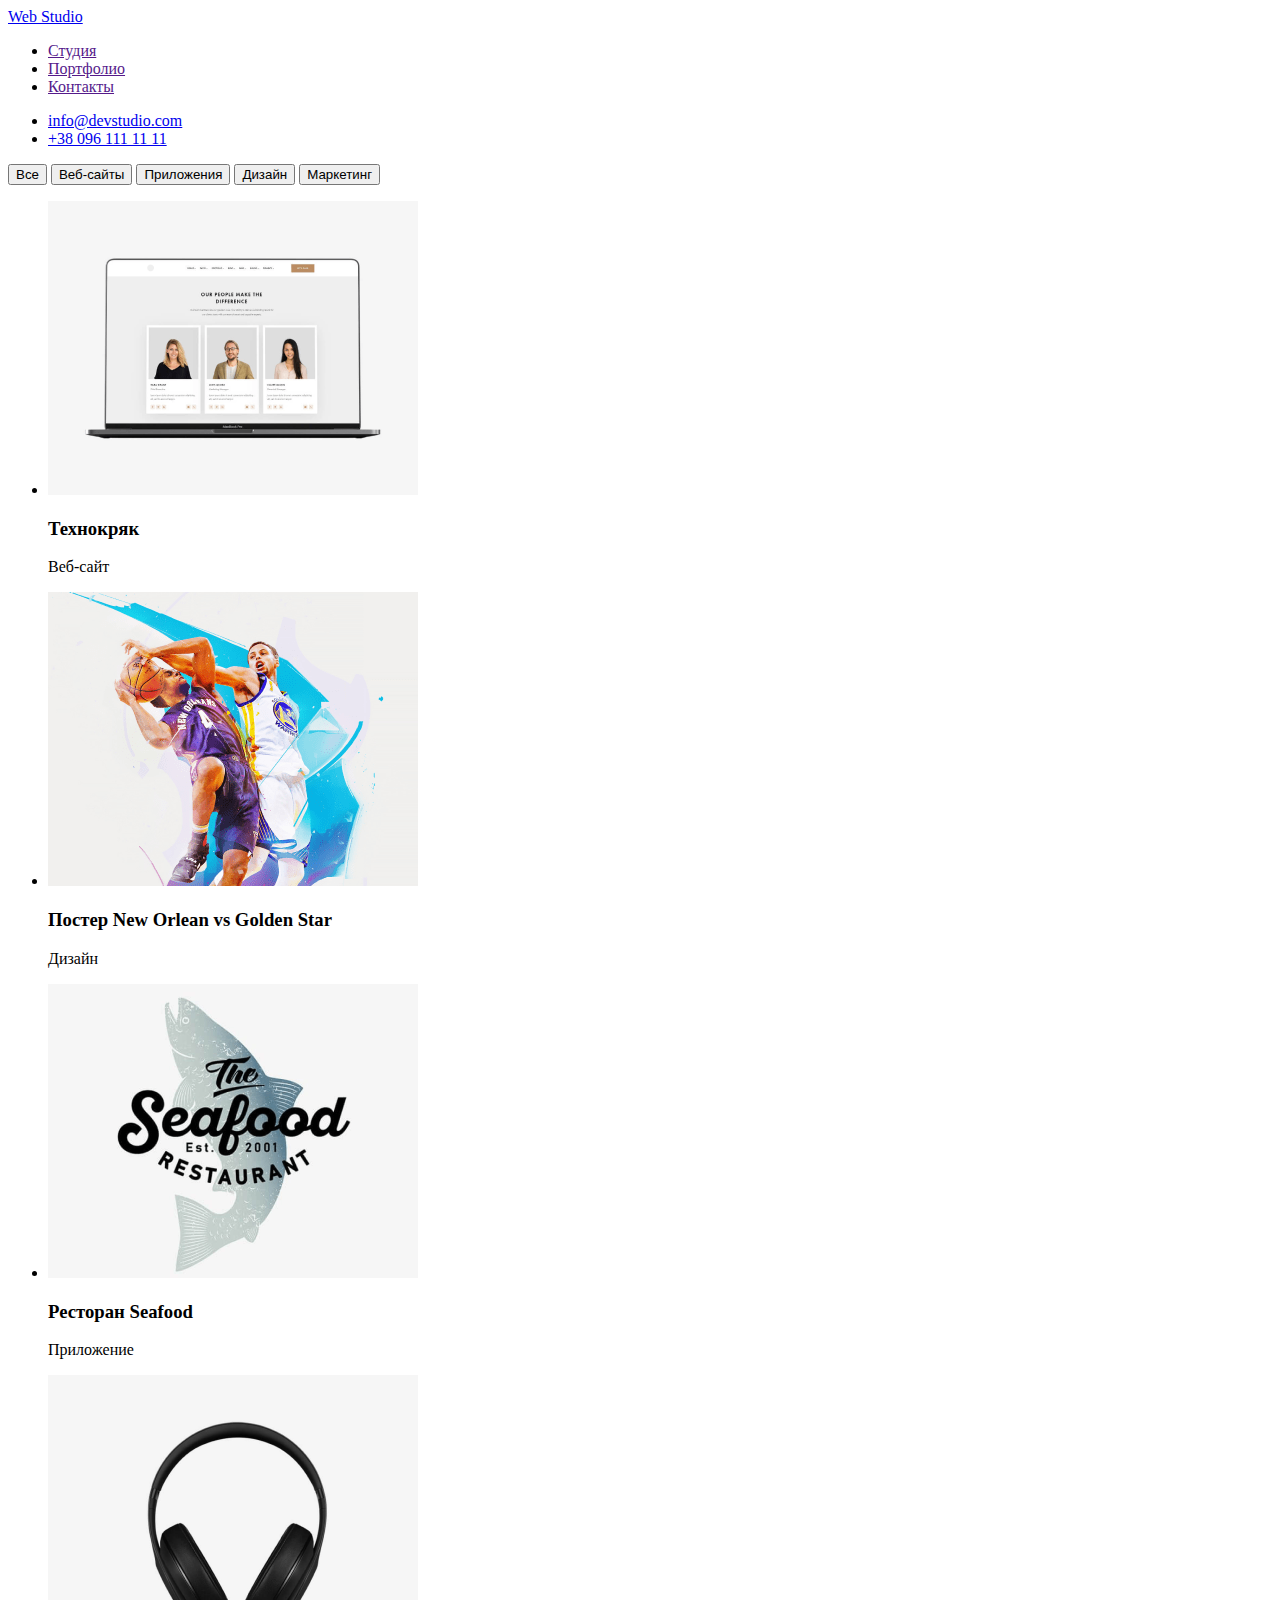
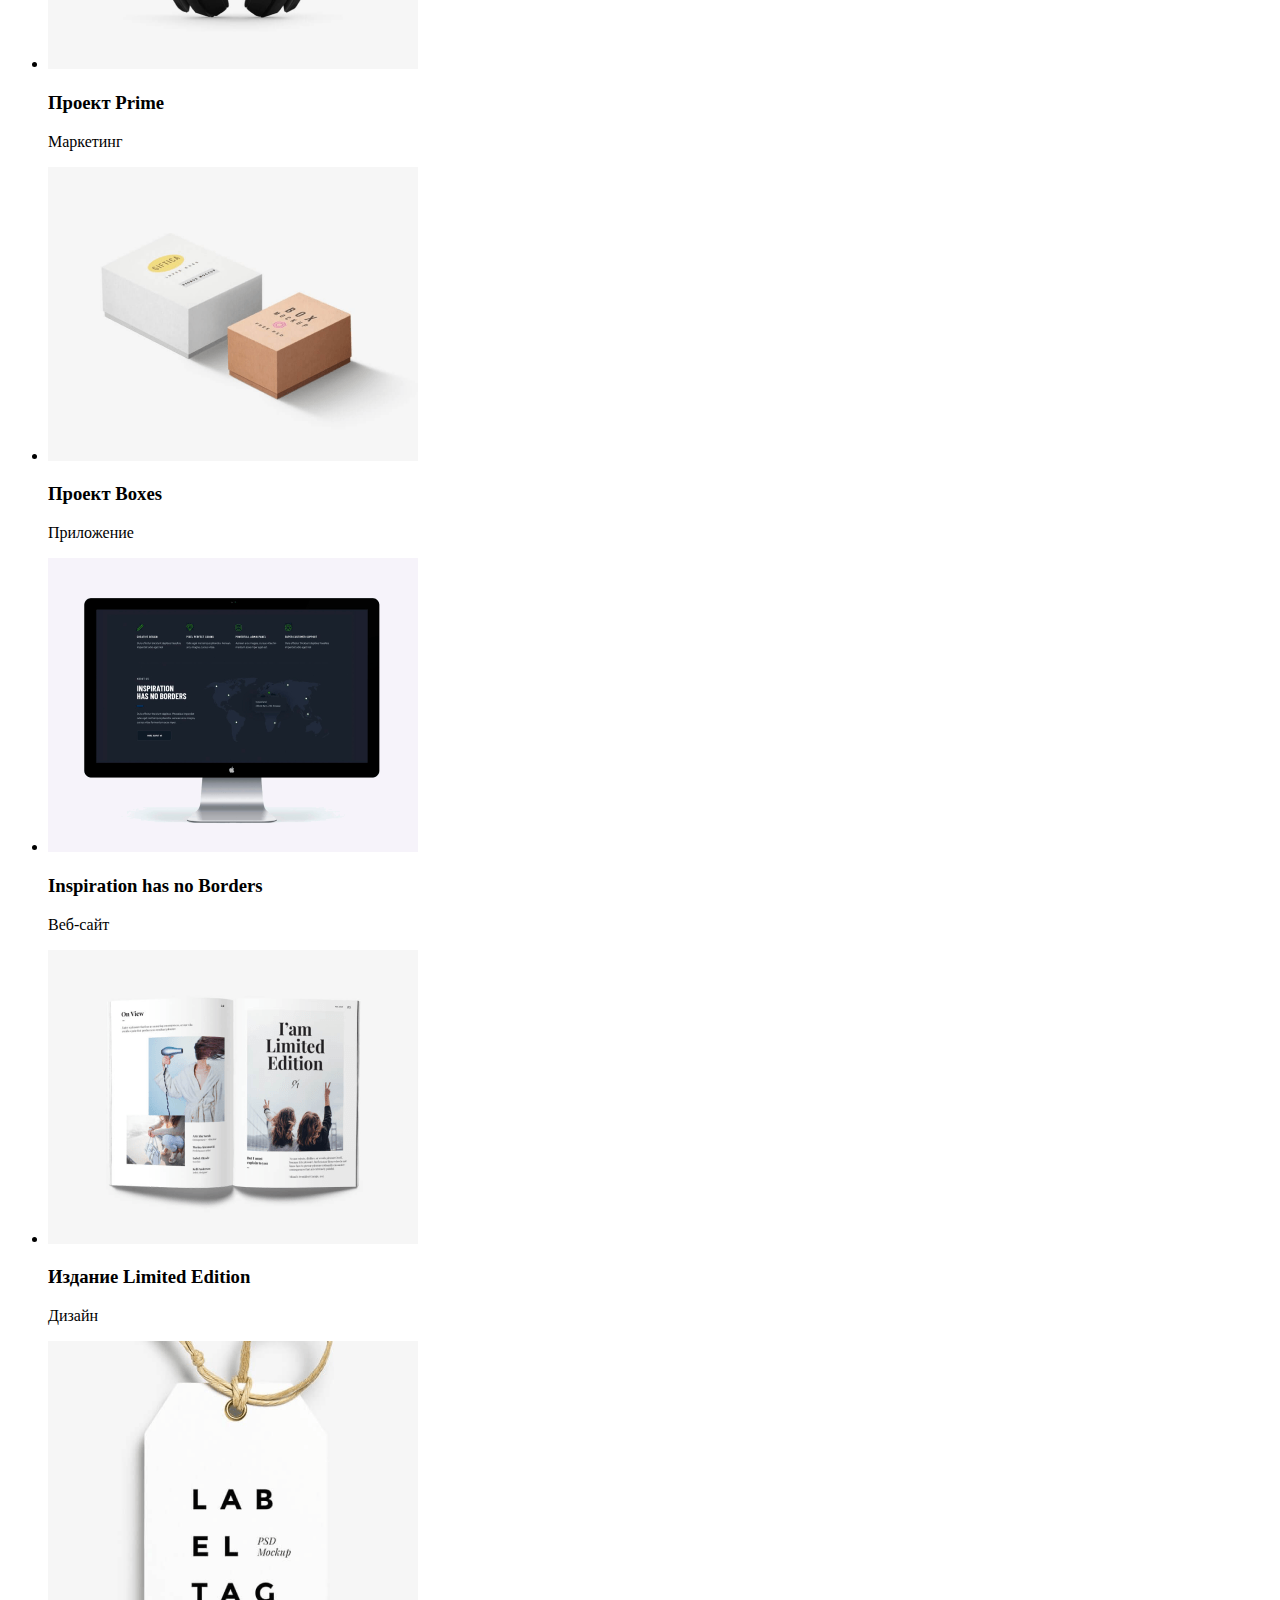
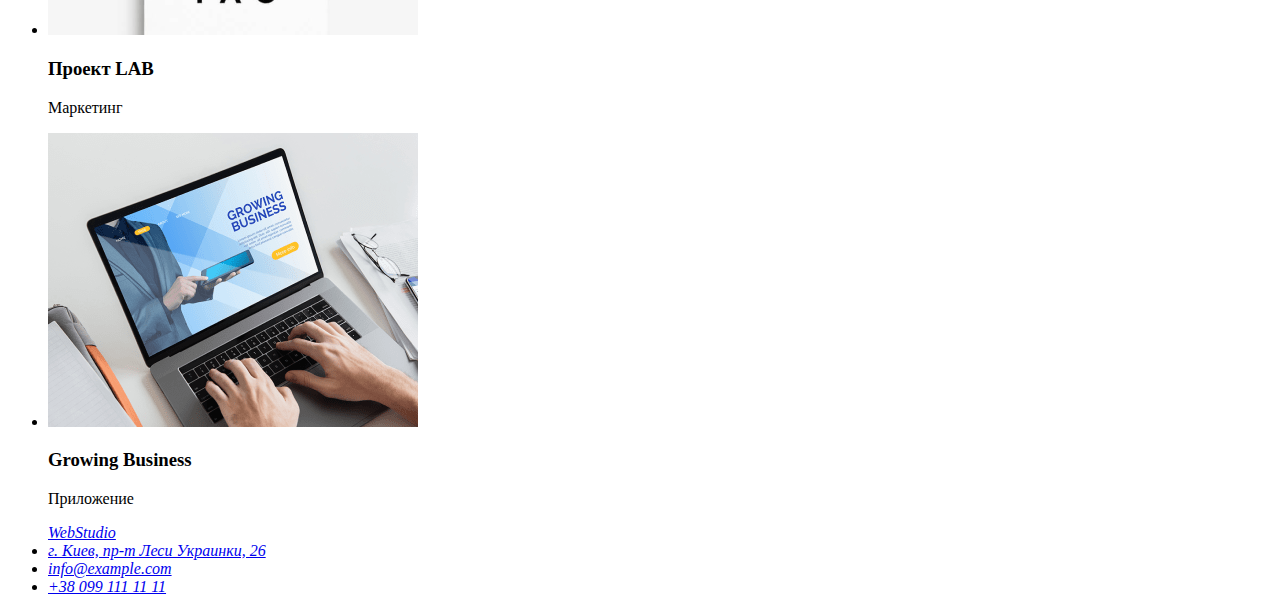
==== porfolio.html @ 84633be3 "Портфолио" ====
<!DOCTYPE html>
<html lang="ru">
<head>
    <meta charset="UTF-8">
    <meta http-equiv="X-UA-Compatible" content="IE=edge">
    <meta name="viewport" content="width=device-width, initial-scale=1.0">
    <title>Document</title>
</head>
<header>
        <nav class="header-nav">
            <a href="/" class="header-logo">Web Studio</a>
            <ul class="header-menu">
                <li class="header-link"><a href="">Студия</a></li>
                <li class="header-link"><a href="">Портфолио</a></li>
                <li class="header-link"><a href="">Контакты</a></li>
            </ul>
        </nav>
        <ul class="contact-list">
            <li><a class="contact" href="mailto:info@devstudio.com">info@devstudio.com</a></li>
            <li><a class="contact" href=tel:+380961111111">+38 096 111 11 11</a></li>
        </ul>
</header>
<section>
    <button type="button">Все</button>
    <button type="button">Веб-сайты</button>
    <button type="button">Приложения</button>
    <button type="button">Дизайн</button> 
    <button type="button">Маркетинг</button>

</section>
<section>
    <ul>
        <li>
            <img src="./images/job1.png" 
            alt="веб-сайт"
            width="370"
            height="294">
            <h3>Технокряк</h3>
            <p>Веб-сайт</p>
        </li>
        <li>
            <img src="./images/job2.png"
            alt="Дизайн" 
            width="370" 
            height="294">
            <h3 lang="en">Постер New Orlean vs Golden Star</h3>
            <p>Дизайн</p>
        </li>
        <li>
            <img src="./images/job3.png" 
            alt="ресторан" 
            width="370" 
            height="294">
            <h3 lang="en">Ресторан Seafood</h3>
            <p>Приложение</p>
        </li>
        <li>
            <img src="./images/job4.png" 
            alt="проект" 
            width="370" 
            height="294">
            <h3 lang="en">Проект Prime</h3>
            <p>Маркетинг</p>
        </li>
        <li>
            <img src="./images/job5.png" 
            alt="проект" 
            width="370" 
            height="294">
            <h3 lang="en">Проект Boxes</h3>
            <p>Приложение</p>
        </li>
        <li>
            <img src="./images/job6.png" 
            alt="веб-сайт" 
            width="370" 
            height="294">
            <h3 lang="en">Inspiration has no Borders</h3>
            <p>Веб-сайт</p>
        </li>
        <li>
            <img src="./images/job7.png" 
            alt="издание" 
            width="370" 
            height="294">
            <h3 lang="en">Издание Limited Edition</h3>
            <p>Дизайн</p>
        </li>
        <li>
            <img src="./images/job8.png" 
            alt="проект" 
            width="370" 
            height="294">
            <h3 lang="en">Проект LAB</h3>
            <p>Маркетинг</p>
        </li>
        <li>
            <img src="./images/job9.png" 
            alt="приложение"
             width="370" 
            height="294">
            <h3 lang="en">Growing Business</h3>
            <p>Приложение</p>
        </li>
    </ul>
</section>
<footer>
    <address>
        <ul class="list">
            <a href="/">WebStudio</a>
            <li>
                <a href="https://goo.gl/maps/559JVEKqnvfDjo5R9" target="_blank" rel="noopener noreferrer">
                    г. Киев, пр-т Леси Украинки, 26</a>
            </li>
            <li>
                <a href="mailto:info@example.com">info@example.com</a>
            </li>
            <li>
                <a href=tel:+380991111111">+38 099 111 11 11</a>
            </li>
        </ul>
    </address>
</footer>
<body>
    
</body>
</html>
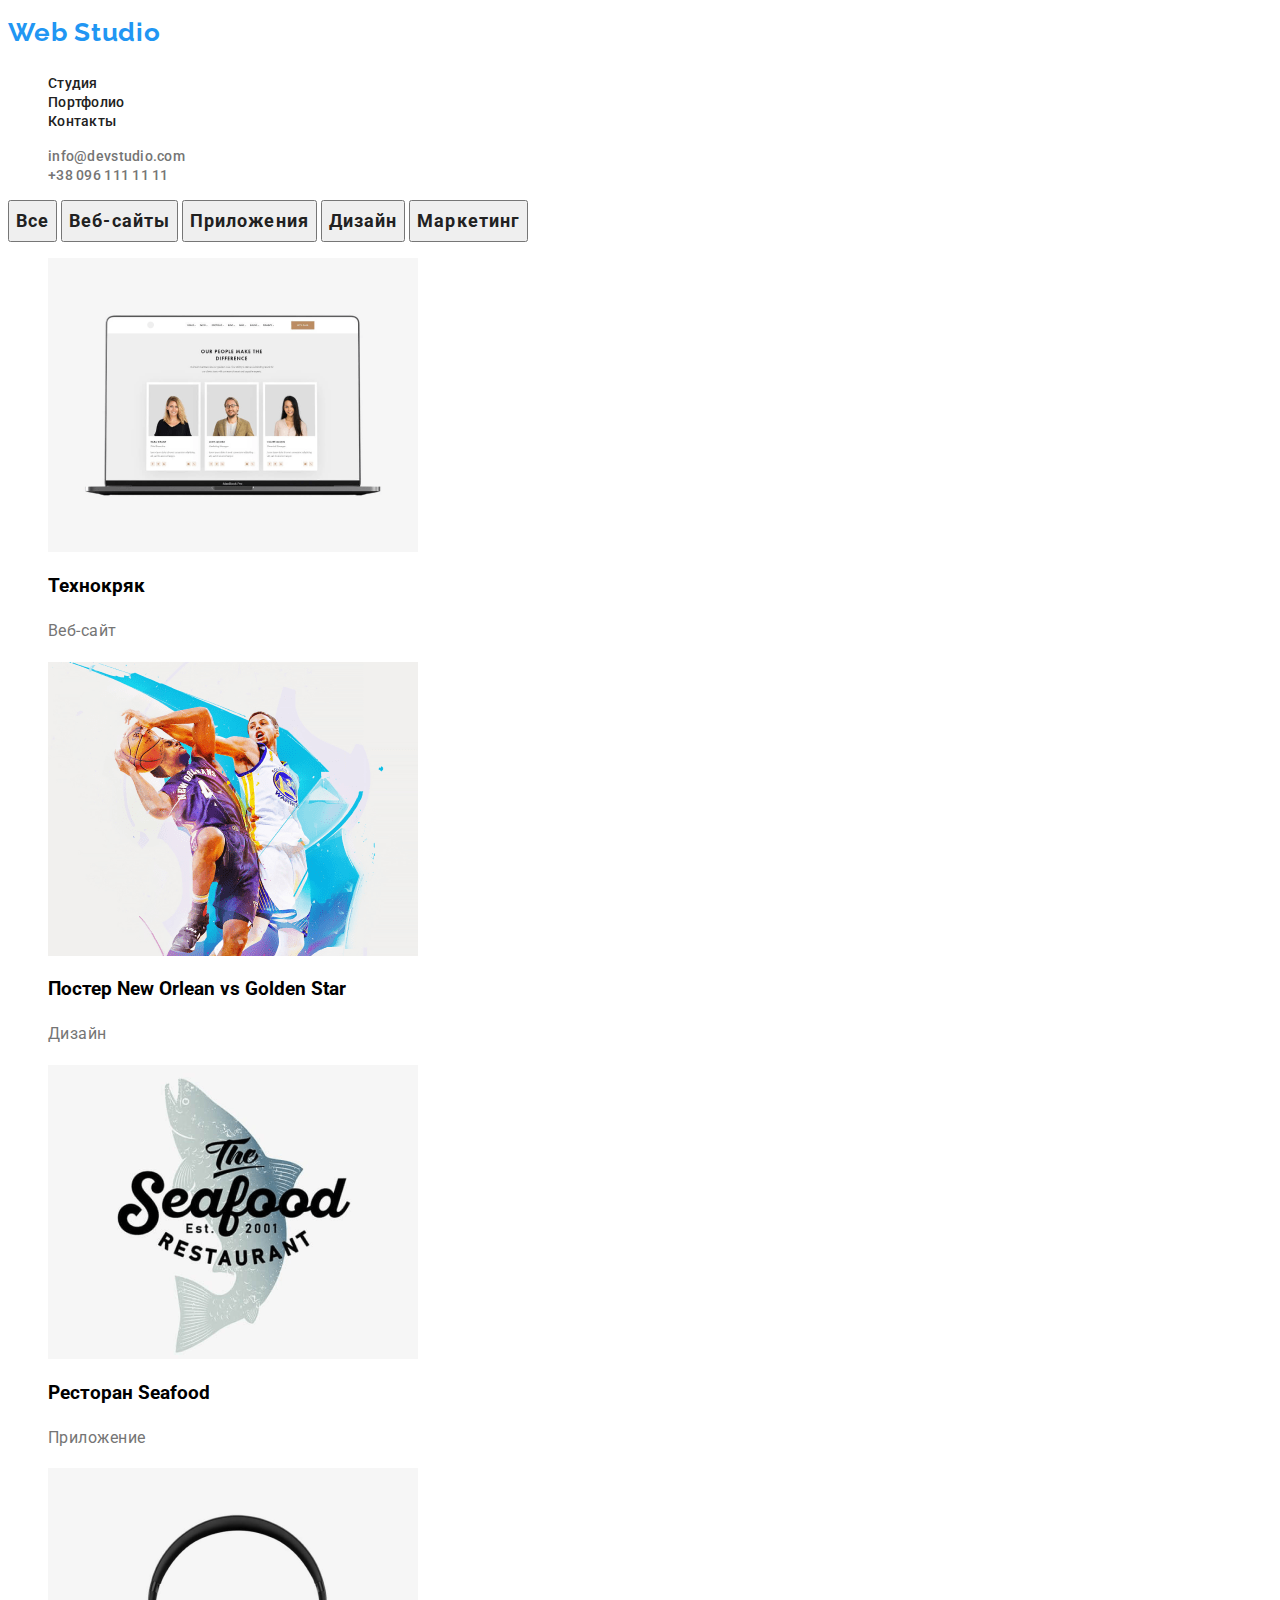
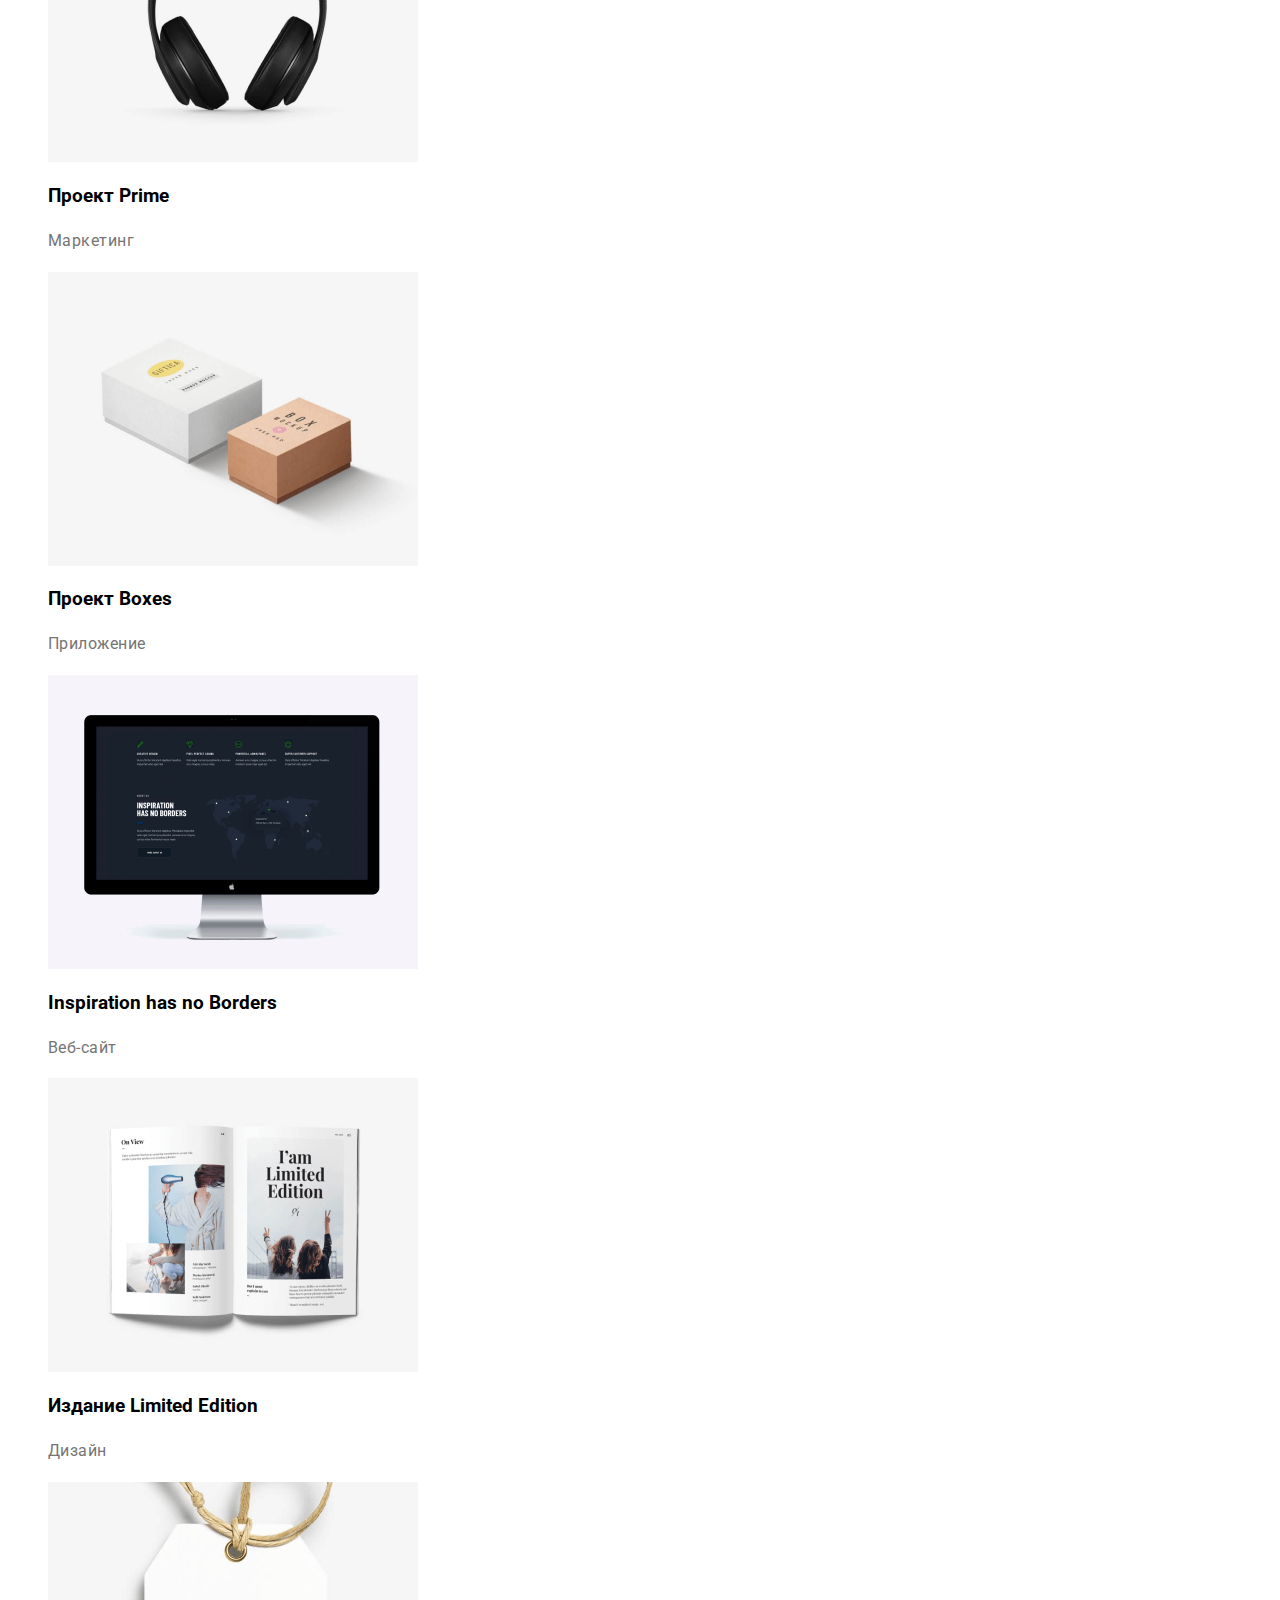
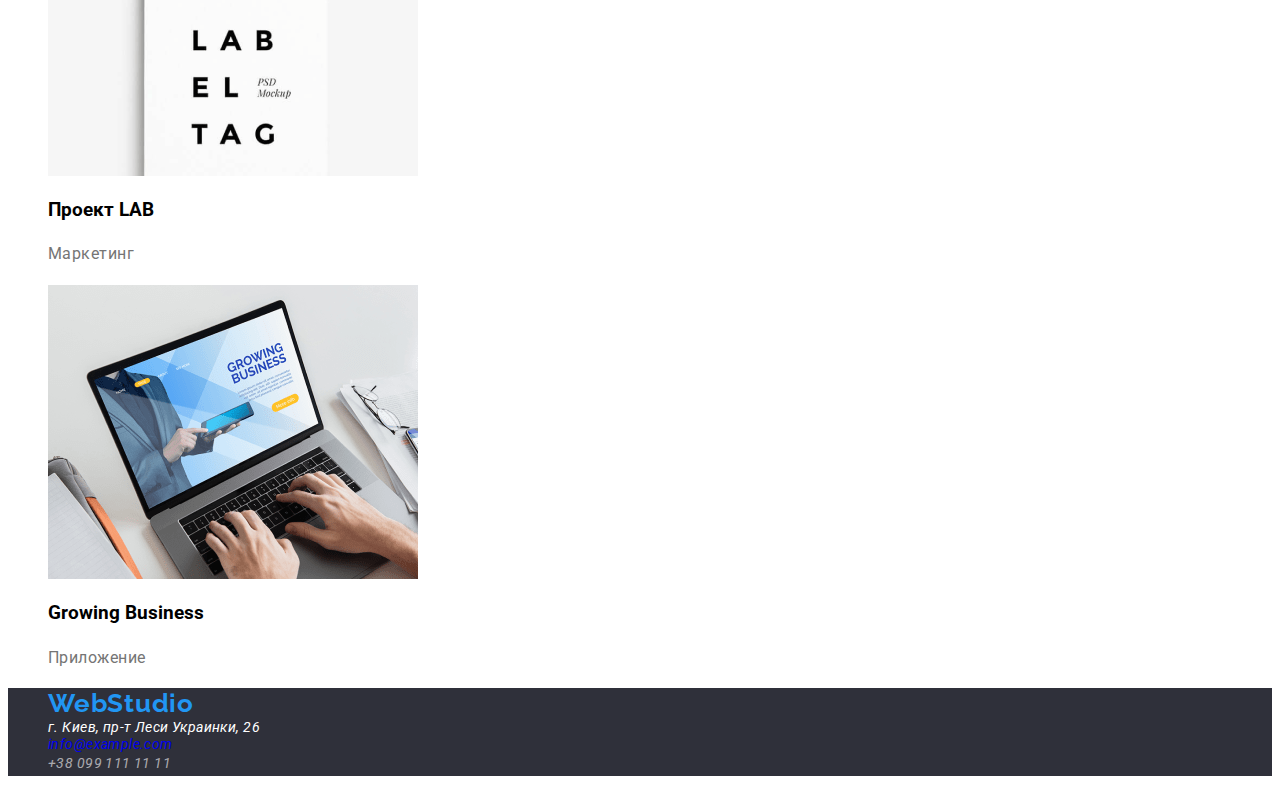
==== commit b99a9efd: "Почти готовый)" ====
--- a/porfolio.html
+++ b/porfolio.html
@@ -5,118 +5,123 @@
     <meta http-equiv="X-UA-Compatible" content="IE=edge">
     <meta name="viewport" content="width=device-width, initial-scale=1.0">
     <title>Document</title>
+    <link rel="preconnect" href="https://fonts.googleapis.com">
+    <link rel="preconnect" href="https://fonts.gstatic.com" crossorigin>
+    <link href="https://fonts.googleapis.com/css2?family=Raleway:wght@700&family=Roboto:wght@400;500;700;900&display=swap"
+        rel="stylesheet">
+    <link rel="stylesheet" href="./css/porfolio.css">
 </head>
-<header>
+<header class="header">
         <nav class="header-nav">
-            <a href="/" class="header-logo">Web Studio</a>
-            <ul class="header-menu">
-                <li class="header-link"><a href="">Студия</a></li>
-                <li class="header-link"><a href="">Портфолио</a></li>
-                <li class="header-link"><a href="">Контакты</a></li>
+            <a href="/" class="link header-logo">Web Studio</a>
+            <ul class="list header-menu">
+                <li class="header-link"><a class="link header-btn" href="">Студия</a></li>
+                <li class="header-link"><a class="link header-btn" href="">Портфолио</a></li>
+                <li class="header-link"><a class="link header-btn" href="">Контакты</a></li>
             </ul>
         </nav>
-        <ul class="contact-list">
-            <li><a class="contact" href="mailto:info@devstudio.com">info@devstudio.com</a></li>
-            <li><a class="contact" href=tel:+380961111111">+38 096 111 11 11</a></li>
+        <ul class="list header-list-contact">
+            <li class="header-con-link"><a class="link header-mail" href="mailto:info@devstudio.com">info@devstudio.com</a></li>
+            <li class="header-con-link"><a class="link header-tel" href=link tel:+380961111111">+38 096 111 11 11</a></li>
         </ul>
 </header>
-<section>
-    <button type="button">Все</button>
-    <button type="button">Веб-сайты</button>
-    <button type="button">Приложения</button>
-    <button type="button">Дизайн</button> 
-    <button type="button">Маркетинг</button>
+<section class="button">
+    <button class="button-menu" type="button">Все</button>
+    <button class="button-menu" type="button">Веб-сайты</button>
+    <button class="button-menu" type="button">Приложения</button>
+    <button class="button-menu" type="button">Дизайн</button> 
+    <button class="button-menu" type="button">Маркетинг</button>
 
 </section>
-<section>
-    <ul>
-        <li>
+<section class="portfolio">
+    <ul class="list portfolio-list">
+        <li class="portfolio-item">
             <img src="./images/job1.png" 
             alt="веб-сайт"
             width="370"
             height="294">
-            <h3>Технокряк</h3>
-            <p>Веб-сайт</p>
+            <h3 class="portfolio-title">Технокряк</h3>
+            <p class="portfolio-per">Веб-сайт</p>
         </li>
-        <li>
+        <li class="portfolio-item">
             <img src="./images/job2.png"
             alt="Дизайн" 
             width="370" 
             height="294">
-            <h3 lang="en">Постер New Orlean vs Golden Star</h3>
-            <p>Дизайн</p>
+            <h3 class="portfolio-title" lang="en">Постер New Orlean vs Golden Star</h3>
+            <p class="portfolio-per">Дизайн</p>
         </li>
-        <li>
+        <li class="portfolio-item">
             <img src="./images/job3.png" 
             alt="ресторан" 
             width="370" 
             height="294">
-            <h3 lang="en">Ресторан Seafood</h3>
-            <p>Приложение</p>
+            <h3 class="portfolio-title" lang="en">Ресторан Seafood</h3>
+            <p class="portfolio-per">Приложение</p>
         </li>
-        <li>
+        <li class="portfolio-item">
             <img src="./images/job4.png" 
             alt="проект" 
             width="370" 
             height="294">
-            <h3 lang="en">Проект Prime</h3>
-            <p>Маркетинг</p>
+            <h3 class="portfolio-title" lang="en">Проект Prime</h3>
+            <p class="portfolio-per">Маркетинг</p>
         </li>
-        <li>
+        <li class="portfolio-item">
             <img src="./images/job5.png" 
             alt="проект" 
             width="370" 
             height="294">
-            <h3 lang="en">Проект Boxes</h3>
-            <p>Приложение</p>
+            <h3 class="portfolio-title" lang="en">Проект Boxes</h3>
+            <p class="portfolio-per">Приложение</p>
         </li>
-        <li>
+        <li class="portfolio-item">
             <img src="./images/job6.png" 
             alt="веб-сайт" 
             width="370" 
             height="294">
-            <h3 lang="en">Inspiration has no Borders</h3>
-            <p>Веб-сайт</p>
+            <h3 class="portfolio-title" lang="en">Inspiration has no Borders</h3>
+            <p class="portfolio-per">Веб-сайт</p>
         </li>
-        <li>
+        <li class="portfolio-item">
             <img src="./images/job7.png" 
             alt="издание" 
             width="370" 
             height="294">
-            <h3 lang="en">Издание Limited Edition</h3>
-            <p>Дизайн</p>
+            <h3 class="portfolio-title" lang="en">Издание Limited Edition</h3>
+            <p class="portfolio-per">Дизайн</p>
         </li>
-        <li>
+        <li class="portfolio-item">
             <img src="./images/job8.png" 
             alt="проект" 
             width="370" 
             height="294">
-            <h3 lang="en">Проект LAB</h3>
-            <p>Маркетинг</p>
+            <h3 class="portfolio-title" lang="en">Проект LAB</h3>
+            <p class="portfolio-per">Маркетинг</p>
         </li>
-        <li>
+        <li class="portfolio-item">
             <img src="./images/job9.png" 
             alt="приложение"
              width="370" 
             height="294">
-            <h3 lang="en">Growing Business</h3>
-            <p>Приложение</p>
+            <h3 class="portfolio-title" lang="en">Growing Business</h3>
+            <p class="portfolio-per">Приложение</p>
         </li>
     </ul>
 </section>
-<footer>
-    <address>
-        <ul class="list">
-            <a href="/">WebStudio</a>
-            <li>
-                <a href="https://goo.gl/maps/559JVEKqnvfDjo5R9" target="_blank" rel="noopener noreferrer">
+<footer class="footer-address">
+    <address class="address">
+        <ul class="list footer-list">
+            <a class="link footer-logo"  href="/">WebStudio</a>
+            <li class="footer-item">
+                <a class="link footer-address" href="https://goo.gl/maps/559JVEKqnvfDjo5R9" target="_blank" rel="noopener noreferrer">
                     г. Киев, пр-т Леси Украинки, 26</a>
             </li>
-            <li>
-                <a href="mailto:info@example.com">info@example.com</a>
+            <li class="footer-item">
+                <a class="link" href="mailto:info@example.com">info@example.com</a>
             </li>
-            <li>
-                <a href=tel:+380991111111">+38 099 111 11 11</a>
+            <li class="link footer-mail">
+                <a class="link footer-tel" href=tel:+380991111111">+38 099 111 11 11</a>
             </li>
         </ul>
     </address>
--- a/css/porfolio.css
+++ b/css/porfolio.css
@@ -0,0 +1,108 @@
+body {
+  font-family: "Roboto", sans-serif;
+}
+
+.list {
+  list-style: none;
+}
+
+.link {
+  text-decoration: none;
+}
+/*--------------------- HEADER -----------------------*/
+.header-logo {
+  font-family: "Raleway", sans-serif;
+  font-style: normal;
+  font-weight: bold;
+  font-size: 26px;
+  line-height: 1.9;
+  letter-spacing: 0.03em;
+  color: #2196f3;
+}
+
+.header-btn {
+  font-weight: 500;
+  font-size: 14px;
+  line-height: 1.14;
+  letter-spacing: 0.02em;
+  color: #212121;
+}
+
+.header-btn:focus,
+.header-btn:hover {
+  color: #2196f3;
+}
+
+.header-mail,
+.header-tel {
+  font-weight: 500;
+  font-size: 14px;
+  line-height: 1.14;
+  letter-spacing: 0.02em;
+  color: #757575;
+}
+
+/*--------------------- BUTTON -----------------------*/
+
+.button-menu {
+  font-family: inherit;
+  font-weight: 500;
+  font-size: 16px;
+  line-height: 1.6;
+  text-align: center;
+  letter-spacing: 0.03em;
+  color: #212121;
+}
+
+.button-menu:focus,
+.button-menu:hover {
+  color: #ffffff;
+}
+
+/*--------------------- PORTFOLIO -----------------------*/
+
+.button-menu {
+  font-weight: bold;
+  font-size: 18px;
+  line-height: 2;
+  letter-spacing: 0.06em;
+  color: #212121;
+}
+
+.portfolio-per {
+  font-weight: normal;
+  font-size: 16px;
+  line-height: 1.87;
+  letter-spacing: 0.03em;
+  color: #757575;
+}
+.footer-address {
+  background-color: #2f303a;
+}
+
+.footer-logo {
+  font-family: "Raleway", sans-serif;
+  font-style: normal;
+  font-weight: bold;
+  font-size: 26px;
+  line-height: 1.19;
+  letter-spacing: 0.03em;
+  color: #2196f3;
+}
+
+.footer-address {
+  font-weight: normal;
+  font-size: 14px;
+  line-height: 1.17;
+  letter-spacing: 0.03em;
+  color: #ffffff;
+}
+
+.footer-mail,
+.footer-tel {
+  font-weight: normal;
+  font-size: 14px;
+  line-height: 1.71;
+  letter-spacing: 0.03em;
+  color: rgba(255, 255, 255, 0.6);
+}
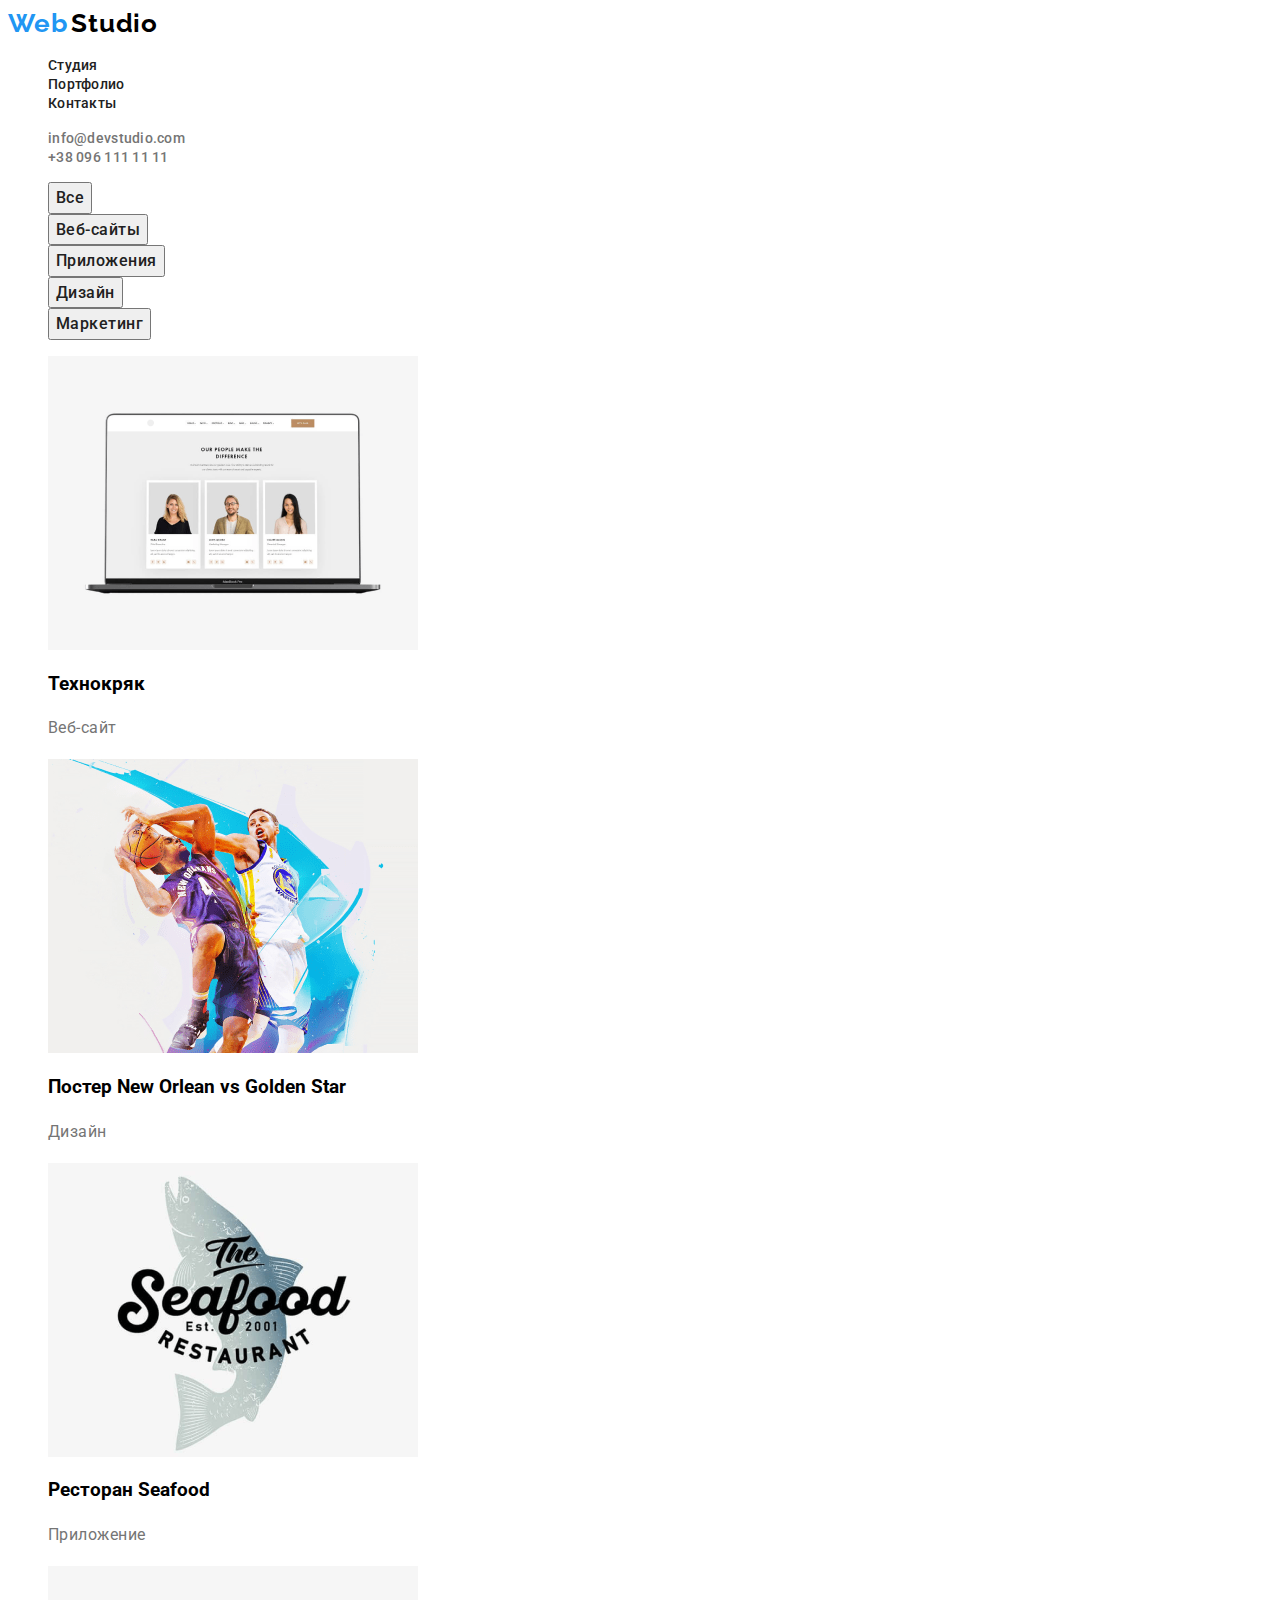
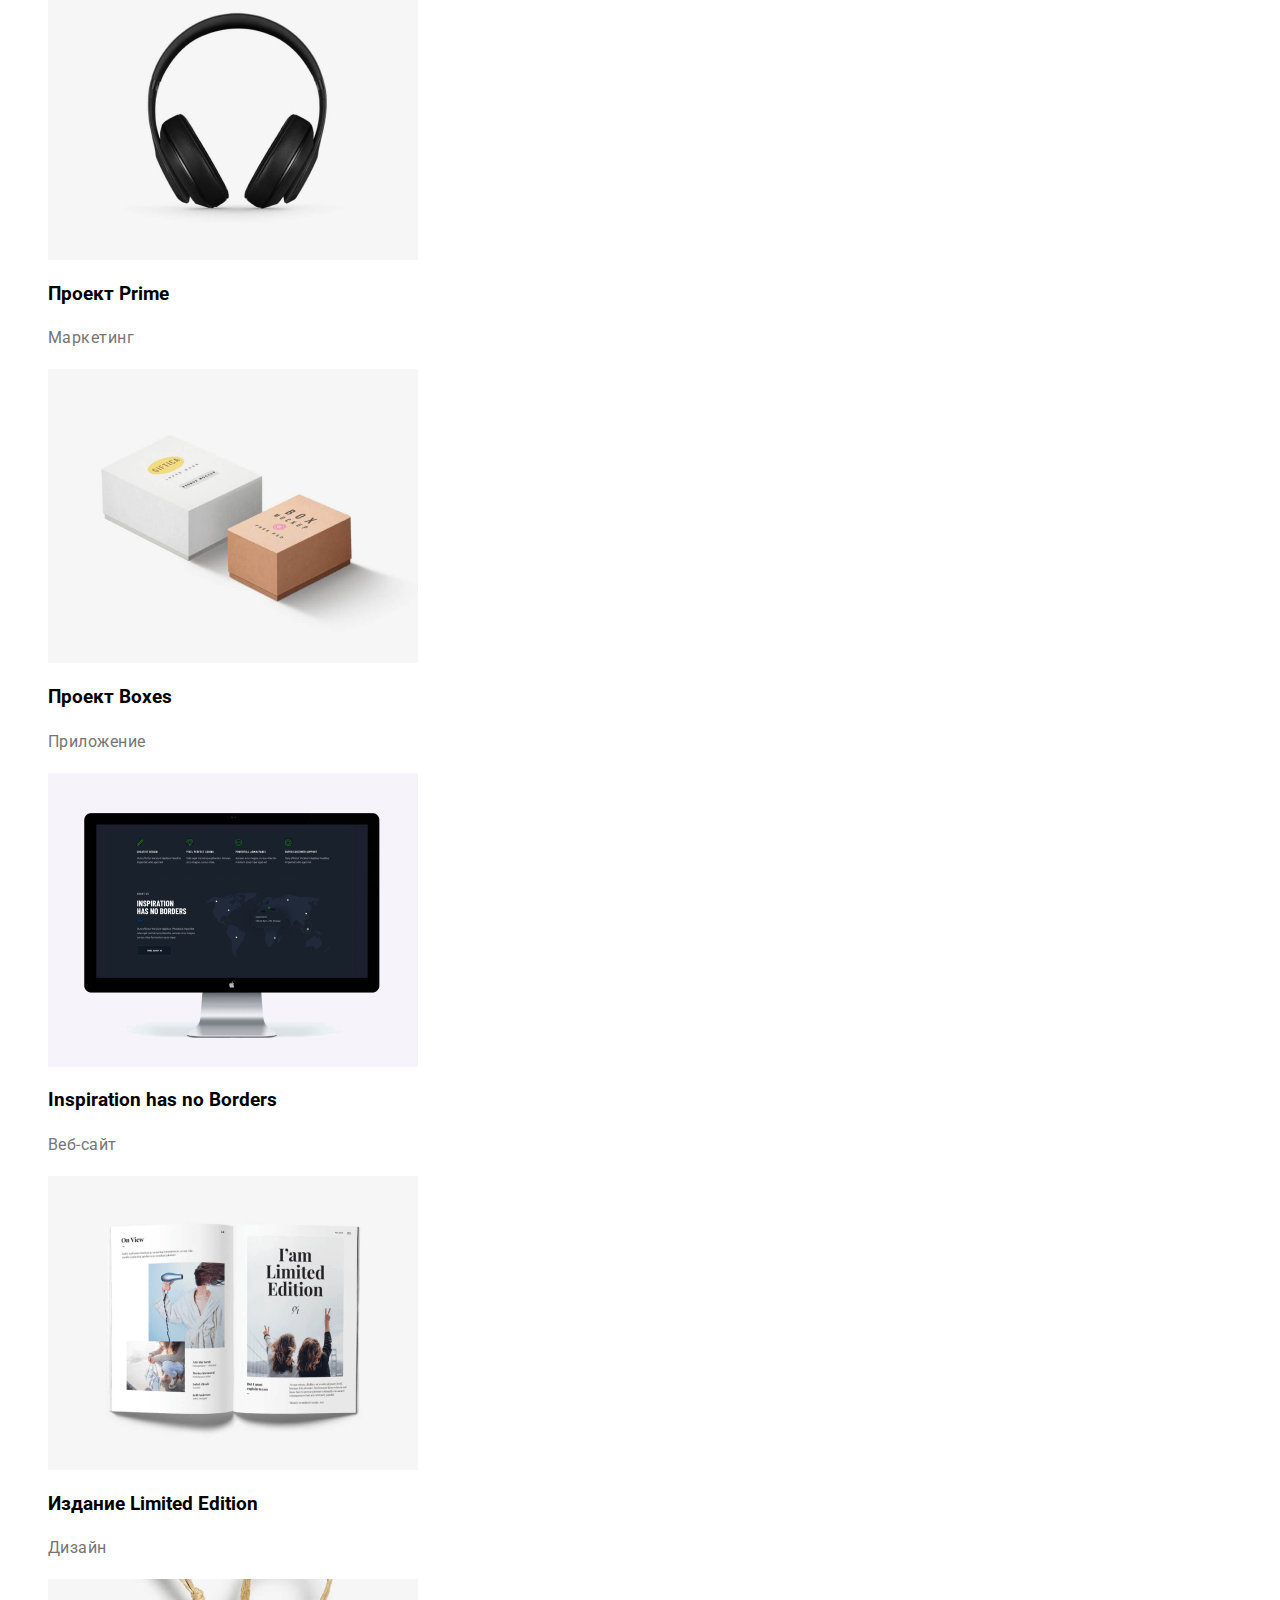
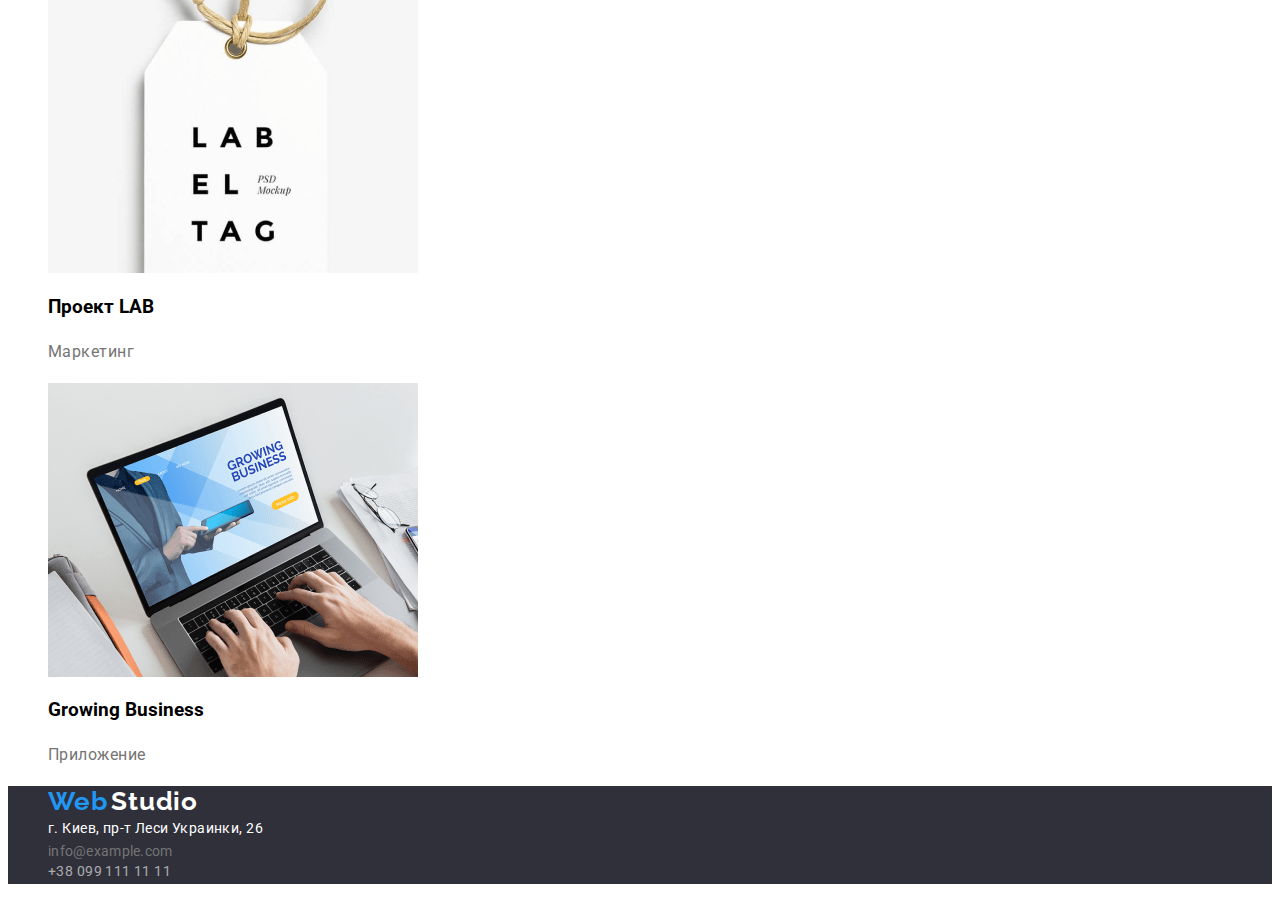
==== commit 793134a4: "Готовый проект" ====
--- a/porfolio.html
+++ b/porfolio.html
@@ -13,7 +13,10 @@
 </head>
 <header class="header">
         <nav class="header-nav">
-            <a href="/" class="link header-logo">Web Studio</a>
+            <a href="/" class="link header-logo">
+                <span lang="en" class="header-logo-web">Web</span>
+                <span lang="en" class="header-logo-studio">Studio</span>
+            </a>
             <ul class="list header-menu">
                 <li class="header-link"><a class="link header-btn" href="">Студия</a></li>
                 <li class="header-link"><a class="link header-btn" href="">Портфолио</a></li>
@@ -26,101 +29,93 @@
         </ul>
 </header>
 <section class="button">
-    <button class="button-menu" type="button">Все</button>
-    <button class="button-menu" type="button">Веб-сайты</button>
-    <button class="button-menu" type="button">Приложения</button>
-    <button class="button-menu" type="button">Дизайн</button> 
-    <button class="button-menu" type="button">Маркетинг</button>
+    
 
 </section>
+<main>
 <section class="portfolio">
+    <ul class="list portfolio-list-btn">
+        <li class="portfolio-btn">
+            <button class="button-menu" type="button">Все</button>
+        </li>
+        <li class="portfolio-btn">
+            <button class="button-menu" type="button">Веб-сайты</button>
+        </li>
+        <li class="portfolio-btn">
+            <button class="button-menu" type="button">Приложения</button>
+        </li>
+        <li class="portfolio-btn">
+            <button class="button-menu" type="button">Дизайн</button>
+        </li>
+        <li class="portfolio-btn">
+            <button class="button-menu" type="button">Маркетинг</button>
+        </li>
+    </ul>
     <ul class="list portfolio-list">
         <li class="portfolio-item">
-            <img src="./images/job1.png" 
-            alt="веб-сайт"
-            width="370"
-            height="294">
+            <img src="./images/job1.png" alt="веб-сайт" width="370" height="294">
             <h3 class="portfolio-title">Технокряк</h3>
             <p class="portfolio-per">Веб-сайт</p>
         </li>
         <li class="portfolio-item">
-            <img src="./images/job2.png"
-            alt="Дизайн" 
-            width="370" 
-            height="294">
+            <img src="./images/job2.png" alt="Дизайн" width="370" height="294">
             <h3 class="portfolio-title" lang="en">Постер New Orlean vs Golden Star</h3>
             <p class="portfolio-per">Дизайн</p>
         </li>
         <li class="portfolio-item">
-            <img src="./images/job3.png" 
-            alt="ресторан" 
-            width="370" 
-            height="294">
+            <img src="./images/job3.png" alt="ресторан" width="370" height="294">
             <h3 class="portfolio-title" lang="en">Ресторан Seafood</h3>
             <p class="portfolio-per">Приложение</p>
         </li>
         <li class="portfolio-item">
-            <img src="./images/job4.png" 
-            alt="проект" 
-            width="370" 
-            height="294">
+            <img src="./images/job4.png" alt="проект" width="370" height="294">
             <h3 class="portfolio-title" lang="en">Проект Prime</h3>
             <p class="portfolio-per">Маркетинг</p>
         </li>
         <li class="portfolio-item">
-            <img src="./images/job5.png" 
-            alt="проект" 
-            width="370" 
-            height="294">
+            <img src="./images/job5.png" alt="проект" width="370" height="294">
             <h3 class="portfolio-title" lang="en">Проект Boxes</h3>
             <p class="portfolio-per">Приложение</p>
         </li>
         <li class="portfolio-item">
-            <img src="./images/job6.png" 
-            alt="веб-сайт" 
-            width="370" 
-            height="294">
+            <img src="./images/job6.png" alt="веб-сайт" width="370" height="294">
             <h3 class="portfolio-title" lang="en">Inspiration has no Borders</h3>
             <p class="portfolio-per">Веб-сайт</p>
         </li>
         <li class="portfolio-item">
-            <img src="./images/job7.png" 
-            alt="издание" 
-            width="370" 
-            height="294">
+            <img src="./images/job7.png" alt="издание" width="370" height="294">
             <h3 class="portfolio-title" lang="en">Издание Limited Edition</h3>
             <p class="portfolio-per">Дизайн</p>
         </li>
         <li class="portfolio-item">
-            <img src="./images/job8.png" 
-            alt="проект" 
-            width="370" 
-            height="294">
+            <img src="./images/job8.png" alt="проект" width="370" height="294">
             <h3 class="portfolio-title" lang="en">Проект LAB</h3>
             <p class="portfolio-per">Маркетинг</p>
         </li>
         <li class="portfolio-item">
-            <img src="./images/job9.png" 
-            alt="приложение"
-             width="370" 
-            height="294">
+            <img src="./images/job9.png" alt="приложение" width="370" height="294">
             <h3 class="portfolio-title" lang="en">Growing Business</h3>
             <p class="portfolio-per">Приложение</p>
         </li>
     </ul>
 </section>
+</main>
+
 <footer class="footer-address">
     <address class="address">
         <ul class="list footer-list">
-            <a class="link footer-logo"  href="/">WebStudio</a>
+            <a class="link footer-logo" href="/">
+                <span lang="en" class="footer-logo-web">Web</span>
+                <span lang="en" class="footer-logo-studio">Studio</span>
+            </a>
             <li class="footer-item">
-                <a class="link footer-address" href="https://goo.gl/maps/559JVEKqnvfDjo5R9" target="_blank" rel="noopener noreferrer">
+                <a class="link address-foot" href="https://goo.gl/maps/559JVEKqnvfDjo5R9" target="_blank" rel="noopener noreferrer">
                     г. Киев, пр-т Леси Украинки, 26</a>
             </li>
             <li class="footer-item">
-                <a class="link" href="mailto:info@example.com">info@example.com</a>
+                <a class="link footer-mail" href="mailto:info@example.com">info@example.com</a>
             </li>
-            <li class="link footer-mail">
+            <li class="footer-item">
                 <a class="link footer-tel" href=tel:+380991111111">+38 099 111 11 11</a>
             </li>
         </ul>
--- a/css/porfolio.css
+++ b/css/porfolio.css
@@ -10,14 +10,24 @@
   text-decoration: none;
 }
 /*--------------------- HEADER -----------------------*/
-.header-logo {
+
+.header-logo-web {
   font-family: "Raleway", sans-serif;
   font-style: normal;
   font-weight: bold;
   font-size: 26px;
-  line-height: 1.9;
+  line-height: 1.19;
   letter-spacing: 0.03em;
   color: #2196f3;
+}
+.header-logo-studio {
+  font-family: "Raleway", sans-serif;
+  font-style: normal;
+  font-weight: bold;
+  font-size: 26px;
+  line-height: 1.19;
+  letter-spacing: 0.03em;
+  color: #000000;
 }
 
 .header-btn {
@@ -61,14 +71,6 @@
 
 /*--------------------- PORTFOLIO -----------------------*/
 
-.button-menu {
-  font-weight: bold;
-  font-size: 18px;
-  line-height: 2;
-  letter-spacing: 0.06em;
-  color: #212121;
-}
-
 .portfolio-per {
   font-weight: normal;
   font-size: 16px;
@@ -80,7 +82,7 @@
   background-color: #2f303a;
 }
 
-.footer-logo {
+.footer-logo-web {
   font-family: "Raleway", sans-serif;
   font-style: normal;
   font-weight: bold;
@@ -89,17 +91,39 @@
   letter-spacing: 0.03em;
   color: #2196f3;
 }
-
-.footer-address {
-  font-weight: normal;
-  font-size: 14px;
-  line-height: 1.17;
+.footer-logo-studio {
+  font-family: "Raleway", sans-serif;
+  font-style: normal;
+  font-weight: bold;
+  font-size: 26px;
+  line-height: 1.19;
   letter-spacing: 0.03em;
   color: #ffffff;
 }
 
-.footer-mail,
+.address-foot {
+  font-family: "Roboto", sans-serif;
+  font-style: normal;
+  font-weight: normal;
+  font-size: 14px;
+  line-height: 1.71;
+  letter-spacing: 0.03em;
+  color: #ffffff;
+}
+
+.footer-mail {
+  font-family: "Roboto", sans-serif;
+  font-style: normal;
+  font-weight: normal;
+  font-size: 14px;
+  line-height: 1.14;
+  letter-spacing: 0.02em;
+  color: #757575;
+}
+
 .footer-tel {
+  font-family: "Roboto", sans-serif;
+  font-style: normal;
   font-weight: normal;
   font-size: 14px;
   line-height: 1.71;
